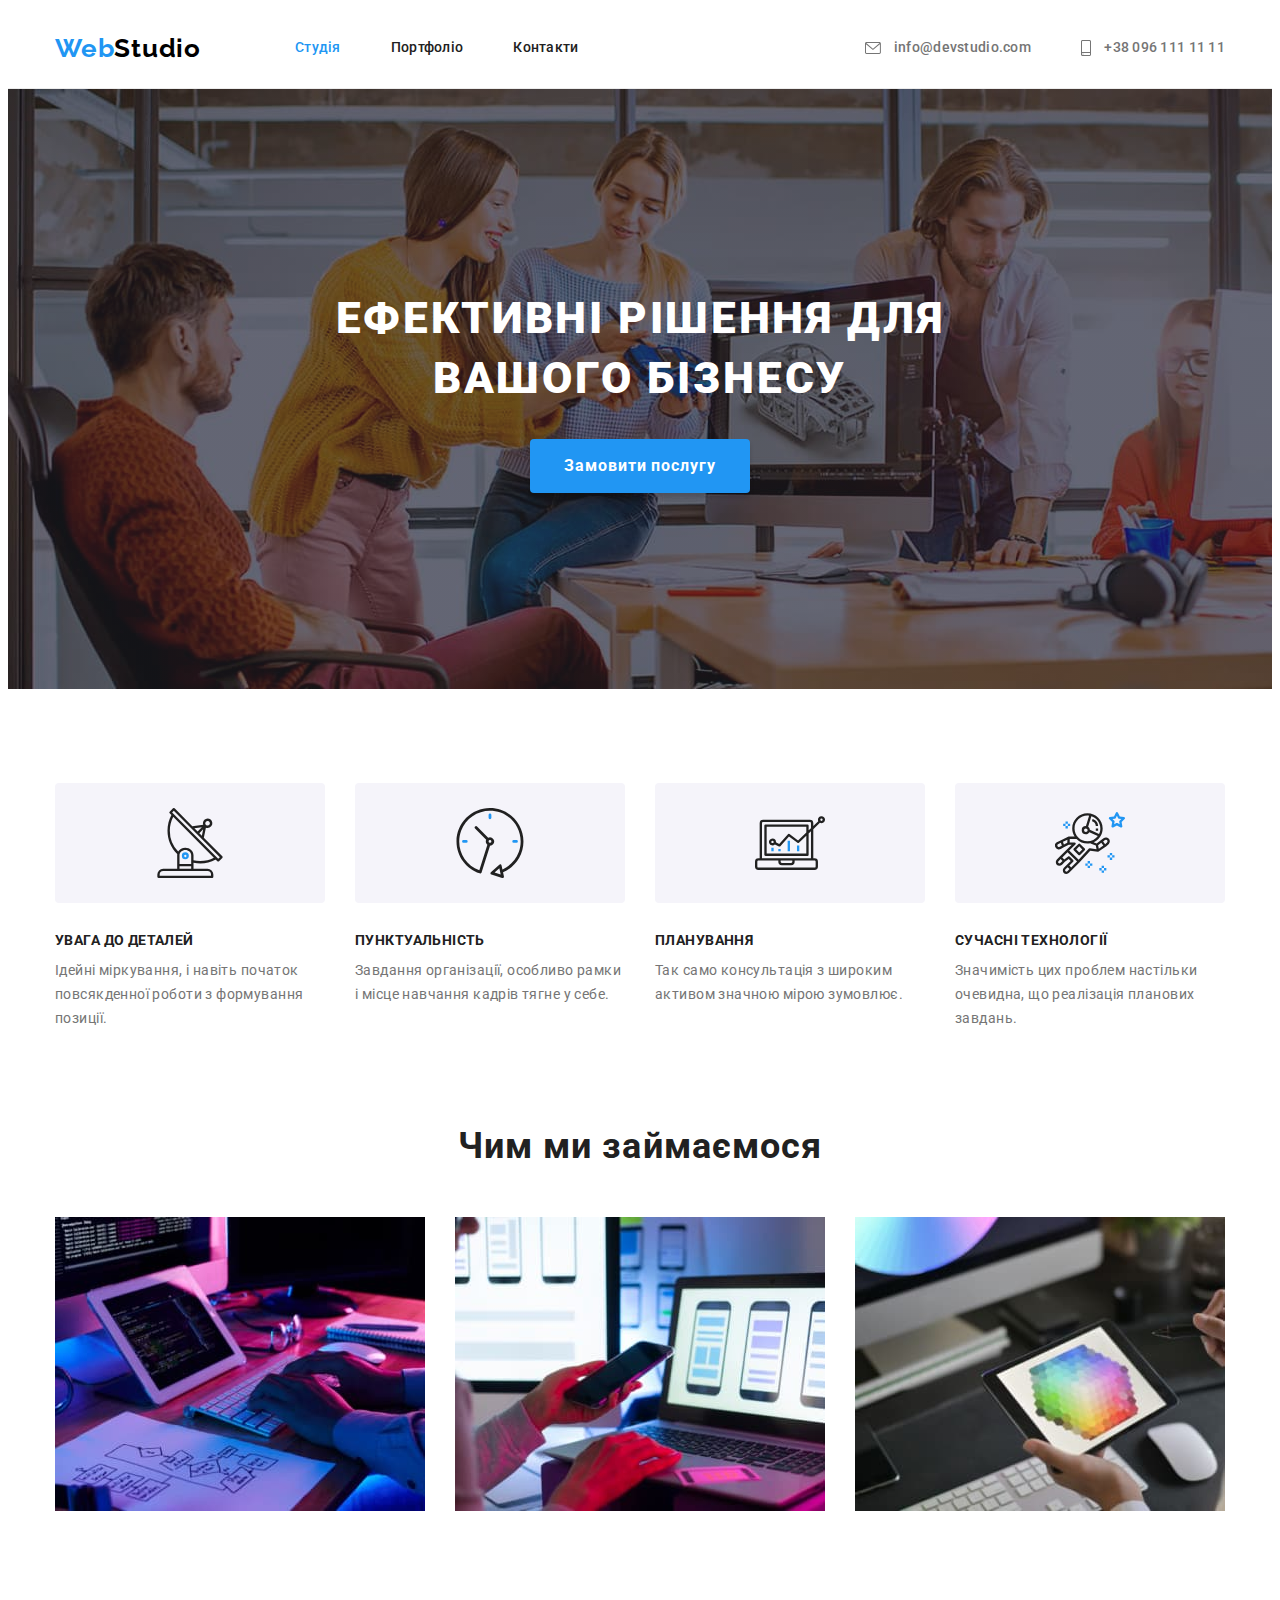
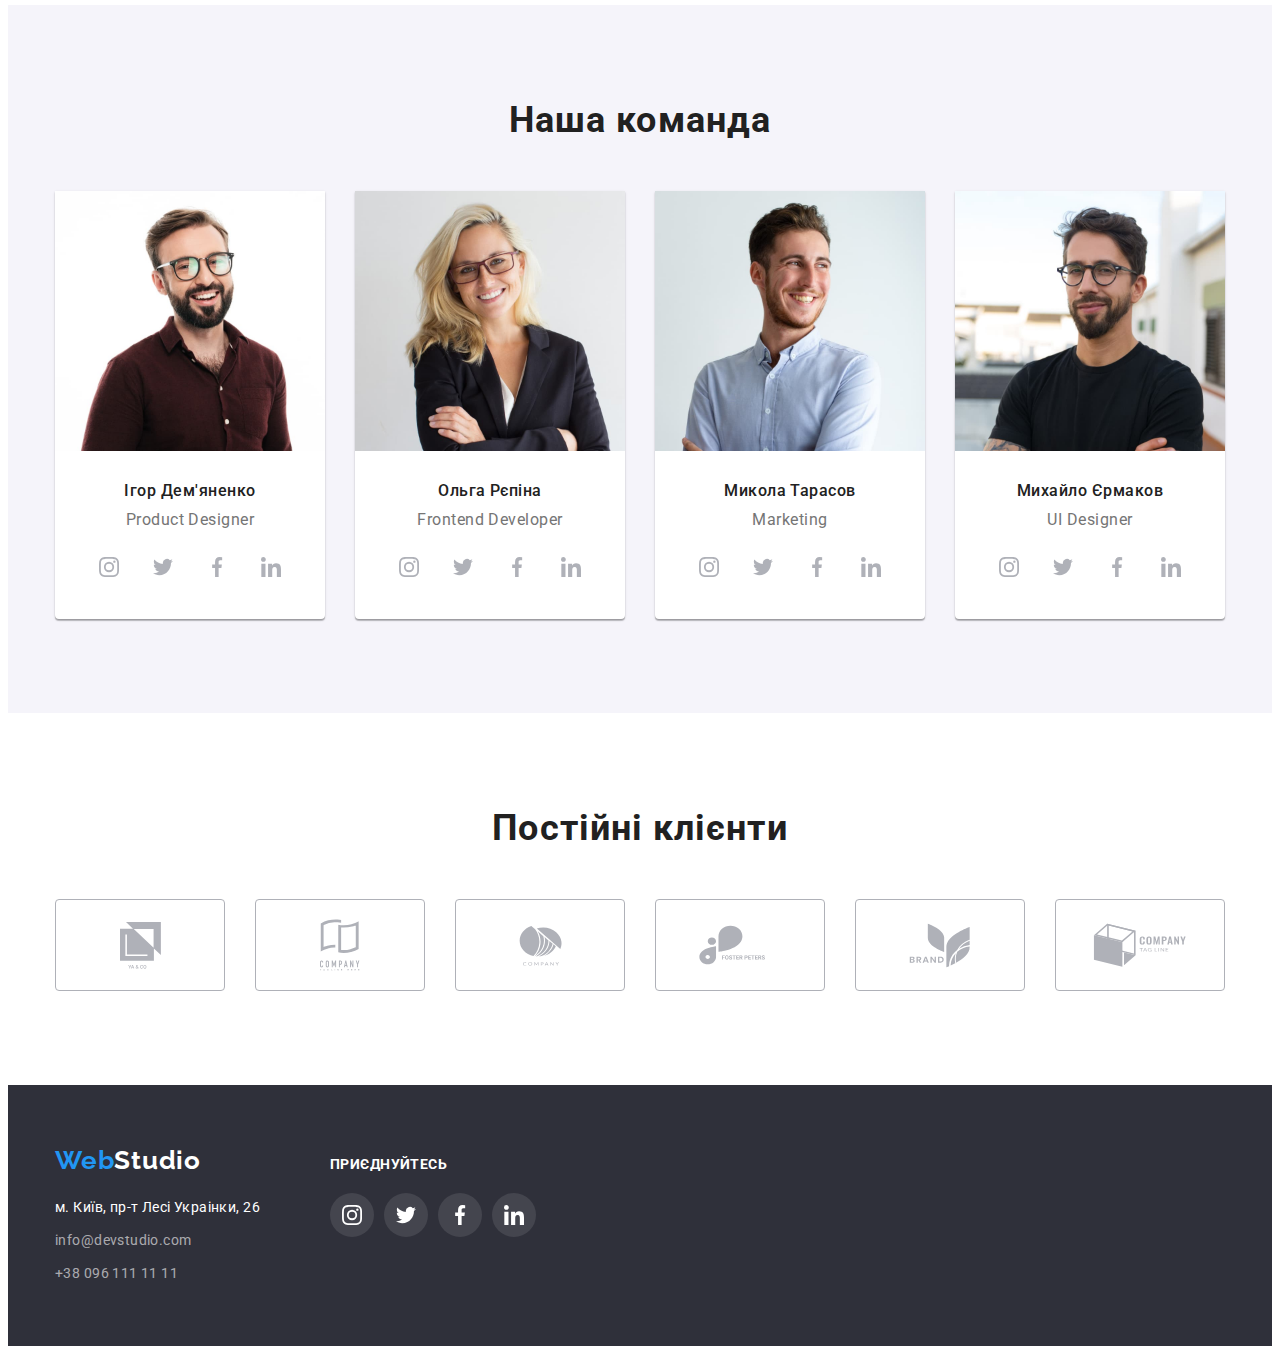
==== index.html @ 737aeebc "initial state commit" ====
<!DOCTYPE html>
<html lang="en">
<head>
    <meta charset="UTF-8">
    <meta http-equiv="X-UA-Compatible" content="IE=edge">
    <meta name="viewport" content="width=device-width, initial-scale=1.0">
    <link rel="preconnect" href="https://fonts.googleapis.com">
    <link rel="preconnect" href="https://fonts.gstatic.com" crossorigin>
    <link href="https://fonts.googleapis.com/css2?family=Raleway:wght@700&family=Roboto:wght@400;500;700;900&display=swap" rel="stylesheet">
    <link rel="stylesheet" href="https://cdnjs.cloudflare.com/ajax/libs/modern-normalize/1.1.0/modern-normalize.min.css" integrity="sha512-wpPYUAdjBVSE4KJnH1VR1HeZfpl1ub8YT/NKx4PuQ5NmX2tKuGu6U/JRp5y+Y8XG2tV+wKQpNHVUX03MfMFn9Q==" crossorigin="anonymous" referrerpolicy="no-referrer" />
    <link href="./css/styles.css" rel="stylesheet">
    <title>Студія</title>
</head>
<body>
        <header class="page-header-container">
                <div class="header-nav-block container">
                    <a class="logo" href="index.html"><span>Web</span>Studio</a>
                    <nav class="navigation-block">
                        <ul class="header-list-block">
                            <li><a class="header-link selected" href="index.html">Cтудія</a></li>
                            <li><a class="header-link" href="portfolio.html">Портфоліо</a></li>
                            <li><a class="header-link" href="#">Контакти</a></li>
                        </ul>
                    </nav>
                    <ul class="header-info-block">
                        <li><a class="header-info-mail" href="mailto:info@devstudio.com">
                            <svg class="mail-icon" width="16" height="12">
                                <use href="./images/icons.svg#icon-envelope"></use>
                            </svg>
                            info@devstudio.com</a>
                        </li>
                        <li><a class="header-info-tel" href="tel:+380961111111">
                            <svg class="smartphone-icon" width="10" height="16">
                                <use href="./images/icons.svg#icon-smartphone"></use>
                            </svg>
                            +38 096 111 11 11</a>
                        </li>
                    </ul>
                </div>
        </header>
        <main>
            <section  class="main-section-1">
                <div class="container">
                    <h1 class="hero-title">Ефективні рішення для вашого бізнесу</h1>
                    <button class="hero-button" type="button">Замовити послугу</button>
                </div>    
            </section>
                <section  class="section">
                    <div class="container">
                        <h2 class="main-title">Наші переваги</h2>
                        <ul class="main-list">
                            <li class="main-lists">
                                <div class="main-background">
                                    <svg class="image-icon" width="70" height="70">
                                        <use href="./images/icons.svg#icon-antenna"></use>
                                    </svg>
                                </div>
                                <h3 class="main-list-title">УВАГА ДО ДЕТАЛЕЙ</h3>
                                <p class="main-list-text">Ідейні міркування, і навіть початок повсякденної роботи з формування позиції.</p>
                            </li>
                            <li class="main-lists">
                                <div class="main-background">
                                    <svg class="image-icon" width="70" height="70">
                                        <use href="./images/icons.svg#icon-clock"></use>
                                    </svg>
                                </div>
                                <h3 class="main-list-title">ПУНКТУАЛЬНІСТЬ</h3>
                                <p class="main-list-text">Завдання організації, особливо рамки і місце навчання кадрів тягне у себе.</p>
                            </li>
                            <li class="main-lists">
                                <div class="main-background">
                                    <svg class="image-icon" width="70" height="70">
                                        <use href="./images/icons.svg#icon-diagram"></use>
                                    </svg>
                                </div>
                                <h3 class="main-list-title">ПЛАНУВАННЯ</h3>
                                <p class="main-list-text">Так само консультація з широким активом значною мірою зумовлює.</p>
                            </li>
                            <li class="main-lists">
                                <div class="main-background">
                                    <svg class="image-icon" width="70" height="70">
                                        <use href="./images/icons.svg#icon-astronaut"></use>
                                    </svg>
                                </div>
                                <h3 class="main-list-title">СУЧАСНІ ТЕХНОЛОГІЇ</h3>
                                <p class="main-list-text">Значимість цих проблем настільки очевидна, що реалізація планових завдань.</p>
                            </li>
                        </ul>
                    </div>
                </section>
                <section class="main-section-3">
                    <div class="container">
                        <h2 class="main-title-3">Чим ми займаємося</h2>
                        <ul class="main-img-list">
                            <li><img class="main-img" src="images/img.jpg" alt="за ноутбуком" width="370" height="294"></li>
                            <li><img class="main-img" src="images/img2.jpg" alt="за телефоном" width="370" height="294"> </li>
                            <li><img class="main-img" src="images/img3.jpg" alt="за планшетом" width="370" height="294"></li>
                        </ul>
                    </div>
                </section>
            </div>
            <section class="main-section-4 section">
                <div class="container">
                    <h2 class="main-section-header">Наша команда</h2>
                    <ul class="main-section-list">
                        <li class="main-foto-list">
                            <img class="main-foto" src="images/img21(1).jpg" alt="Ігор Дем'яненко" width="270" height="260">
                            <div>
                                <h3 class="foto-title">Ігор Дем'яненко</h3>
                                <p class="foto-text" lang="en">Product Designer</p>
                                <ul class="main-foto-icon">
                                    <li class="foto-list">
                                        <a  href="https://www.instagram.com/" target="_blank">
                                            <svg class="foto-icon" width="20" height="20">
                                                <use href="./images/icons.svg#icon-instagram"></use>
                                            </svg>
                                        </a>
                                    </li>
                                    <li class="foto-list">
                                        <a href="https://twitter.com/" target="_blank">
                                            <svg class="foto-icon" width="20" height="20">
                                                <use href="./images/icons.svg#icon-twitter"></use>
                                            </svg>
                                        </a>
                                    </li>
                                    <li class="foto-list">
                                        <a href="https://www.facebook.com/" target="_blank">
                                            <svg class="foto-icon" width="20" height="20">
                                                <use href="./images/icons.svg#icon-facebook"></use>
                                            </svg>
                                        </a>
                                    </li>
                                    <li class="foto-list">
                                        <a href="https://www.linkedin.com/" target="_blank">
                                            <svg class="foto-icon" width="20" height="20">
                                                <use href="./images/icons.svg#icon-linkedin"></use>
                                            </svg>
                                        </a>
                                    </li>
                                </ul>
                            </div>
                        </li>
                        <li class="main-foto-list">
                            <img class="main-foto" src="images/img22(1).jpg" alt="Ольга Рєпіна" width="270" height="260">
                            <div>
                                <h3 class="foto-title">Ольга Рєпіна</h3>
                                <p class="foto-text" lang="en">Frontend Developer</p>
                                <ul class="main-foto-icon">
                                    <li class="foto-list">
                                        <a href="https://www.instagram.com/" target="_blank">
                                            <svg class="foto-icon" width="20" height="20">
                                                <use href="./images/icons.svg#icon-instagram"></use>
                                            </svg>
                                        </a>
                                    </li>
                                    <li class="foto-list">
                                        <a href="https://twitter.com/" target="_blank">
                                            <svg class="foto-icon" width="20" height="20">
                                                <use href="./images/icons.svg#icon-twitter"></use>
                                            </svg>
                                        </a>
                                    </li>
                                    <li class="foto-list">
                                        <a href="https://www.facebook.com/" target="_blank">
                                            <svg class="foto-icon" width="20" height="20">
                                                <use href="./images/icons.svg#icon-facebook"></use>
                                            </svg>
                                        </a>
                                    </li>
                                    <li class="foto-list">
                                        <a href="https://www.linkedin.com/" target="_blank">
                                            <svg class="foto-icon" width="20" height="20">
                                                <use href="./images/icons.svg#icon-linkedin"></use>
                                            </svg>
                                        </a>
                                    </li>
                                </ul>
                            </div>
                        </li>
                        <li class="main-foto-list">
                            <img class="main-foto" src="images/img23(1).jpg" alt="Микола Тарасов" width="270" height="260">
                            <div>
                                <h3 class="foto-title">Микола Тарасов</h3>
                                <p class="foto-text" lang="en">Marketing</p>
                                <ul class="main-foto-icon">
                                    <li class="foto-list">
                                        <a href="https://www.instagram.com/" target="_blank">
                                            <svg class="foto-icon" width="20" height="20">
                                                <use href="./images/icons.svg#icon-instagram"></use>
                                            </svg>
                                        </a>
                                    </li>
                                    <li class="foto-list">
                                        <a href="https://twitter.com/" target="_blank">
                                            <svg class="foto-icon" width="20" height="20">
                                                <use href="./images/icons.svg#icon-twitter"></use>
                                            </svg>
                                        </a>
                                    </li>
                                    <li class="foto-list">
                                        <a href="https://www.facebook.com/" target="_blank">
                                            <svg class="foto-icon" width="20" height="20">
                                                <use href="./images/icons.svg#icon-facebook"></use>
                                            </svg>
                                        </a>
                                    </li>
                                    <li class="foto-list">
                                        <a href="https://www.linkedin.com/" target="_blank">
                                            <svg class="foto-icon" width="20" height="20">
                                                <use href="./images/icons.svg#icon-linkedin"></use>
                                            </svg>
                                        </a>
                                    </li>
                                </ul>
                            </div>
                        </li>
                        <li class="main-foto-list">
                            <img class="main-foto" src="images/img24(1).jpg" alt="Михайло Єрмаков" width="270" height="260">
                            <div>
                                <h3 class="foto-title">Михайло Єрмаков</h3>
                                <p class="foto-text" lang="en">UI Designer</p>
                                <ul class="main-foto-icon">
                                    <li class="foto-list">
                                        <a href="https://www.instagram.com/" target="_blank">
                                            <svg class="foto-icon" width="20" height="20">
                                                <use href="./images/icons.svg#icon-instagram"></use>
                                            </svg>
                                        </a>
                                    </li>
                                    <li class="foto-list">
                                        <a href="https://twitter.com/" target="_blank">
                                            <svg class="foto-icon" width="20" height="20">
                                                <use href="./images/icons.svg#icon-twitter"></use>
                                            </svg>
                                        </a>
                                    </li>
                                    <li class="foto-list">
                                        <a href="https://www.facebook.com/" target="_blank">
                                            <svg class="foto-icon" width="20" height="20">
                                                <use href="./images/icons.svg#icon-facebook"></use>
                                            </svg>
                                        </a>
                                    </li>
                                    <li class="foto-list">
                                        <a href="https://www.linkedin.com/" target="_blank">
                                            <svg class="foto-icon" width="20" height="20">
                                                <use href="./images/icons.svg#icon-linkedin"></use>
                                            </svg>
                                        </a>
                                    </li>
                                </ul>
                            </div>
                        </li>
                    </ul>
                </div>
            </section>
            <section class="section">
                <div class="client container">
                    <h2 class="client-title">Постійні клієнти</h2>
                    <ul class="client-list">
                        <li class="client-lists">
                            <a href="#" class="client-link">
                                <svg class="section-icon" width="41" height="47">
                                    <use href="./images/icons.svg#icon-group1"></use>
                                </svg>
                            </a>
                        </li>
                        <li class="client-lists">
                            <a href="#" class="client-link">
                                <svg class="section-icon" width="40" height="52">
                                    <use href="./images/icons.svg#icon-group2"></use>
                                </svg>
                            </a>
                        </li>
                        <li class="client-lists">
                            <a href="#" class="client-link">
                                <svg class="section-icon" width="43" height="41">
                                    <use href="./images/icons.svg#icon-group3"></use>
                                </svg>
                            </a>
                        </li>
                        <li class="client-lists">
                            <a href="#" class="client-link">
                                <svg class="section-icon" width="84" height="40">
                                    <use href="./images/icons.svg#icon-group4"></use>
                                </svg>
                            </a>
                        </li>
                        <li class="client-lists">
                            <a href="#" class="client-link">
                                <svg class="section-icon" width="62" height="45">
                                    <use href="./images/icons.svg#icon-group5"></use>
                                </svg>
                            </a>
                        </li>
                        <li class="client-lists">
                            <a href="#" class="client-link">
                                <svg class="section-icon" width="94" height="44">
                                    <use href="./images/icons.svg#icon-group6"></use>
                                </svg>
                            </a>
                        </li>
                    </ul>
                </div>
            </section>
        </main>
        <footer class="footer-content">
            <div class="container">
                <div>
                    <a class="logo-footer" href="index.html"><span class="web-logo">Web</span>Studio</a>
                    <address>
                        <ul class="footer-info-block">
                            <li><a class="footer-adress" href="https://goo.gl/maps/CPtrU1FHBa2aNyZL9" target="_blank" rel="noopener noreferrer nofollow">м. Київ, пр-т Лесі Украінки, 26</a></li>
                            <li><a class="footer-mail" href="mailto:info@devstudio.com">info@devstudio.com</a></li>
                            <li><a class="footer-tel" href="tel:+380961111111">+38 096 111 11 11</a></li>
                        </ul>
                    </address>
                </div>
                <div>
                    <h2 class="footer-title">приєднуйтесь</h2>
                    <ul class="footer-icon">
                        <li class="footer-list">
                            <a href="https://www.instagram.com/" target="_blank">
                                <svg class="footer-icon" width="20" height="20">
                                    <use href="./images/icons.svg#icon-instagram"></use>
                                </svg>
                            </a>
                        </li>
                        <li class="footer-list">
                            <a href="https://twitter.com/" target="_blank">
                                <svg class="footer-icon" width="20" height="20">
                                    <use href="./images/icons.svg#icon-twitter"></use>
                                </svg>
                            </a>
                        </li>
                        <li class="footer-list">
                            <a href="https://www.facebook.com/" target="_blank">
                                <svg class="footer-icon" width="20" height="20">
                                    <use href="./images/icons.svg#icon-facebook"></use>
                                </svg>
                            </a>
                        </li>
                        <li class="footer-list">
                            <a href="https://www.linkedin.com/" target="_blank">
                                <svg class="footer-icon" width="20" height="20">
                                    <use href="./images/icons.svg#icon-linkedin"></use>
                                </svg>
                            </a>
                        </li>
                    </ul>
                </div>
            </div>
        </footer>
</body>
</html>
---- css/styles.css ----
html{
    box-sizing: border-box;
}

*,
*::before,
*::after {
    box-sizing: inherit;
}

:root {
    --main-color: #757575;
    --button-hover: #188CE8;
    --logo-leading-color: #2196F3;
    --logo-trailing-color: #000000;
    --header-link-color: #212121;
    --background-color: #2F303A;
    --main-back-color: #fff;
    --main-backgraund: #F5F4FA;
    --border-link: #AFB1B8;
    --gradient: rgba(47, 48, 58, 0.4);
    --footer-shadow: rgba(255, 255, 255, 0.6);
}

body {
    font-family: 'Roboto', sans-serif;
    color: var(--main-color);
    background-color: var(--main-back-color);
}

h1,h2,h3 {
    margin-top: 0;
    margin-bottom: 0;
}

img {
    display: block;
    max-width: 100%;
}

ul {
    margin: 0;
    padding: 0;
}

p {
    margin: 0;
}

.container {
    width: 1200px;
    margin: 0 auto;
    padding: 0 15px;
}

.section {
    padding-top: 94px;
    padding-bottom: 94px;
}

.page-header-container {
    display: flex;
    align-items: center;
    border-bottom: 1px solid #ECECEC;
}

.logo {
    font-family: 'Raleway', sans-serif;
    font-style: normal;
    font-weight: 700;
    font-size: 26px;
    line-height: 1.19;
    letter-spacing: 0.03em;
    color: var(--logo-trailing-color);
    text-decoration: none;
    margin-right: 94px;
}
.logo > span {
    color: var(--logo-leading-color);
}

.navigation-block {
    font-weight: 500;
    font-size: 14px;
    line-height: 1.14;
    letter-spacing: 0.02em;
}

.header-list-block {
    font-weight: 500;
    font-size: 14px;
    line-height: 1.14;
    letter-spacing: 0.02em;
    color: var(--header-link-color);
    display: flex;
    align-items: center;
    list-style-type: none;
    margin: 0;
}

.header-list-block > li {
    margin-right: 50px;
}


.header-link {
    display: block;
    text-decoration: none;
    color: var(--header-link-color);
    padding-top: 32px;
    padding-bottom: 32px;
}

.header-link:focus,
.header-link:hover,
.selected {
    color: var(--logo-leading-color);
    cursor: pointer;
}

.header-nav-block {
    display: flex;
    align-items: center;
}

.header-info-block {
    list-style-type: none;
    display: flex;
    align-items: center;
    margin-left: auto;
}

.header-info-block > li {
    margin-left: 50px;
}

.header-info-mail {
    display: block;
    font-weight: 500;
    font-size: 14px;
    line-height: 1.14;
    letter-spacing: 0.02em;
    text-decoration: none;
    color: var(--main-color);
    padding-top: 32px;
    padding-bottom: 32px;
}

.mail-icon{
    vertical-align: middle;
    margin-right: 10px;
    fill: currentColor;
}

.header-info-tel {
    display: block;
    font-weight: 500;
    font-size: 14px;
    line-height: 1.14;
    letter-spacing: 0.02em;
    text-decoration: none;
    color: var(--main-color);
    padding-top: 32px;
    padding-bottom: 32px;
}

.smartphone-icon {
    vertical-align: middle;
    margin-right: 10px;
    fill: currentColor;
}

.smartphone-icon:hover,
.mail-icon:hover {
    fill: var(--logo-leading-color);
}

.header-info-tel:focus,
.header-info-mail:focus,
.header-info-tel:hover,
.header-info-mail:hover {
    color: var(--logo-leading-color);
}

.main-portfolio{
    position: absolute;
    width: 1px;
    height: 1px;
    margin: -1px;
    border: 0;
    padding: 0;
    
    white-space: nowrap;
    clip-path: inset(100%);
    clip: rect(0 0 0 0);
    overflow: hidden;
}

.portfolio-button {
    display: flex;
    justify-content: center;
    list-style-type: none;
    margin-bottom: 50px;
    gap: 8px;
}

.port-button {
    border-color: transparent;
    border-radius: 4px;
    padding: 6px 22px;
    font-family: inherit;
    font-style: normal;
    font-weight: 500;
    font-size: 16px;
    line-height: 1.63;
    text-align: center;
    letter-spacing: 0.03em;
    color: var(--header-link-color);
    cursor: pointer;
}

.port-button:hover,
.port-button:focus {
    background-color: var(--logo-leading-color);
    color: var(--main-back-color);
    box-shadow:
    0px 3px 1px rgba(0, 0, 0, 0.1),
    0px 1px 2px rgba(0, 0, 0, 0.08),
    0px 2px 2px rgba(0, 0, 0, 0.12);
}

.portfolio-photo {
    list-style-type: none;
    display: grid;
    grid-template-columns: 1fr 1fr 1fr;
    max-width: 100%;
    gap: 30px;
}

.port-link {
    display: inherit;
    text-decoration: none;
}

.port-link:hover,
.port-link:focus {
    background: var(--main-back-color);
    box-shadow: 
    0px 1px 1px rgba(0, 0, 0, 0.12),
    0px 4px 4px rgba(0, 0, 0, 0.06),
    1px 4px 6px rgba(0, 0, 0, 0.16);
}

.port-p{
    padding: 20px 24px;
    border-left: 1px solid #EEEEEE;
    border-right: 1px solid #EEEEEE;
    border-bottom: 1px solid #EEEEEE;
}


.port-title {
    font-weight: 700;
    font-size: 18px;
    line-height: 2;
    letter-spacing: 0.06em;
    color: var(--header-link-color);
    margin-bottom: 4px;
}

.port-text {
    font-size: 16px;
    line-height: 1.87;
    letter-spacing: 0.03em;
    color: var(--main-color);
}

.main-section-1 {
    max-width: 1600px;
    height: 600px;
    margin-left: auto;
    margin-right: auto;
    padding-top: 200px;
    padding-bottom: 200px;
    text-align: center;
    background-color: #c4c4c4;
    background-image: linear-gradient(
    to bottom,
    var(--gradient),
    var(--gradient)),
    url("../images/background.jpg");
    background-size: cover;
}

.hero-title {
    font-weight: 900;
    font-size: 44px;
    line-height: 1.36;
    letter-spacing: 0.06em;
    text-transform: uppercase;
    color: var(--main-back-color);
    max-width: 696px;
    margin-bottom: 30px;
    margin-left: auto;
    margin-right: auto;
}

.hero-button {
    font-family: 'Roboto', sans-serif;
    font-weight: 700;
    font-size: 16px;
    line-height: 1.87;
    letter-spacing: 0.06em;
    color: var(--main-back-color);
    background-color: var(--logo-leading-color);
    box-shadow: 0px 4px 4px rgba(0, 0, 0, 0.15);
    border-radius: 4px;
    text-align: center;
    border-color: transparent;
    padding: 10px 32px;
}

.hero-button:focus,
.hero-button:hover {
    color: var(--main-back-color);
    background: var(--button-hover);
    box-shadow: 0px 4px 4px rgba(0, 0, 0, 0.15);
    cursor: pointer;
}

.main-list {
    list-style-type: none;
    display: flex;
    align-items: start;
    padding: 0;
    gap: 30px;
}

.main-lists {
    flex-basis: calc(100% - (3 * 30px) / 4);
}

.main-background {
    display: flex;
    justify-content: center;
    align-items: center;
    width: 270px;
    height: 120px;
    background-color: var(--main-backgraund);
    border-radius: 4px;
    margin-bottom: 30px;
}

.main-title {
    position: absolute;
    width: 1px;
    height: 1px;
    margin: -1px;
    border: 0;
    padding: 0;
    
    white-space: nowrap;
    clip-path: inset(100%);
    clip: rect(0 0 0 0);
    overflow: hidden;
}

.main-list-title {
    font-weight: 700;
    font-size: 14px;
    line-height: 1.14;
    letter-spacing: 0.03em;
    text-transform: uppercase;
    color: var(--header-link-color);
    margin-bottom: 10px;
}

.main-list-text {
    font-weight: 400;
    font-size: 14px;
    line-height: 1.71;
    letter-spacing: 0.03em;
}

.main-img-list {
    list-style-type: none;
    display: flex;
    justify-content: center;
    margin: auto;
    gap: 30px;
    padding: 0;
}

.main-section-3 {
    padding-bottom: 94px;

}

.main-title-3 {
    text-align: center;
    font-weight: 700;
    font-size: 36px;
    line-height: 1.17;
    letter-spacing: 0.03em;
    color: var(--header-link-color);
    margin-bottom: 50px;
}

.main-section-4 {
    background-color: var(--main-backgraund);
    list-style-type: none;
    margin: 0 auto;
}

.main-section-header {
    font-weight: 700;
    font-size: 36px;
    line-height: 1.17;
    letter-spacing: 0.03em;
    color: var(--header-link-color);
    text-align: center;
    margin-bottom: 50px;
}

.main-section-list {
    list-style-type: none;
    display: flex;
    justify-content: center;
    margin: auto;
    gap: 30px;
    padding: 0;
    
}

.main-foto-list {
    background-color: var(--main-back-color);
    box-shadow: 
    0px 1px 3px rgba(0, 0, 0, 0.12),
    0px 1px 1px rgba(0, 0, 0, 0.14),
    0px 2px 1px rgba(0, 0, 0, 0.2);
    border-radius: 0px 0px 4px 4px;
}

.main-foto-list > div {
    padding-top: 30px;
    padding-bottom: 30px;
}

.foto-title {
    font-weight: 500;
    font-size: 16px;
    line-height: 1.19;
    letter-spacing: 0.03em;
    color: var(--header-link-color);
    text-align: center;
    margin-bottom: 10px;
}

.foto-text {
    font-weight: 400;
    font-size: 16px;
    line-height: 1.19;
    letter-spacing: 0.03em;
    color: var(--main-color);
    text-align: center;
}

.main-foto-icon {
    display: flex;
    list-style-type: none;
    margin: 16px 32px 0;
    gap: 10px;
}

.foto-list {
    width: 44px;
    height: 44px;
}

.foto-list > a {
    display: flex;
    justify-content: center;
    align-items: center;
    width: 100%;
    height: 100%;
}

.foto-list > a:focus,
.foto-list > a:hover {
    border-radius: 50%;
    background-color: #2196F3;
}

.foto-icon{
    fill: var(--border-link);
}

.foto-list > a:focus .foto-icon,
.foto-list > a:hover .foto-icon {
    fill: var(--main-back-color);
}

.client {
    display: block;
}

.client-title {
    font-weight: 700;
    font-size: 36px;
    line-height: 1.17;
    text-align: center;
    letter-spacing: 0.03em;
    color: var(--header-link-color);
    margin-bottom: 50px;
}

.client-list {
    display: flex;
    list-style-type: none;
    gap: 30px;
}

.client-lists {
    width: 170px;
    text-align: center;
}

.client-link {
    display: flex;
    justify-content: center;
    align-items: center;
    width: 170px;
    height: 92px;
    border: 1px solid var(--border-link);
    border-radius: 4px;
}

.client-link:focus,
.client-link:hover {
    border-color: var(--logo-leading-color);
}

.section-icon {
    fill: var(--border-link);
}

.client-link:focus .section-icon,
.client-link:hover .section-icon {
    fill: var(--logo-leading-color);
}

.footer-content {
    background-color: var(--background-color);
    padding-top: 60px;
    padding-bottom: 60px;
}

.footer-content > .container {
    display: flex;
}

.container > div:first-child {
    margin-right: 70px;
}

.container > div:last-child {
    margin-top: 12px;
}

.logo-footer {
    display: inline-block;
    font-family: 'Raleway', sans-serif;
    font-style: normal;
    font-weight: 700;
    font-size: 26px;
    line-height: 1.19;
    letter-spacing: 0.03em;
    color: var(--main-back-color);
    text-decoration: none;
    margin-bottom: 20px;
}

.web-logo {
    color: var(--logo-leading-color);
}

.footer-info-block {
    list-style-type: none;
}

.footer-info-block > li:not(:last-child) {
    margin-bottom: 9px;
}

.footer-adress {
    font-style: normal;
    text-decoration: none;
    font-size: 14px;
    line-height: 1.71;
    letter-spacing: 0.03em;
    color: var(--main-back-color);
}

.footer-mail,
.footer-tel {
    display: block;
    font-style: normal;
    text-decoration: none;
    font-size: 14px;
    line-height: 1.71;
    letter-spacing: 0.03em;
    color: var(--footer-shadow);
}

.footer-adress:focus,
.footer-mail:focus,
.footer-tel:focus,
.footer-adress:hover,
.footer-mail:hover,
.footer-tel:hover {
    color: var(--logo-leading-color);
}

.footer-title {
    font-weight: 700;
    font-size: 14px;
    line-height: 1.14;
    letter-spacing: 0.03em;
    text-transform: uppercase;
    color: var(--main-back-color);
    margin-bottom: 20px;
}

.footer-icon {
    display: flex;
    list-style-type: none;
    gap: 10px;
}

.footer-list {
    width: 44px;
    height: 44px;
    border-radius: 50%;
    background-color: rgba(255, 255, 255, 0.1);
}

.footer-list > a {
    display: flex;
    justify-content: center;
    align-items: center;
    width: 100%;
    height: 100%;
}

.footer-list > a:focus,
.footer-list > a:hover {
    border-radius: 50%;
    background-color: #2196F3;
}

.footer-icon{
    fill: var(--main-back-color);
}
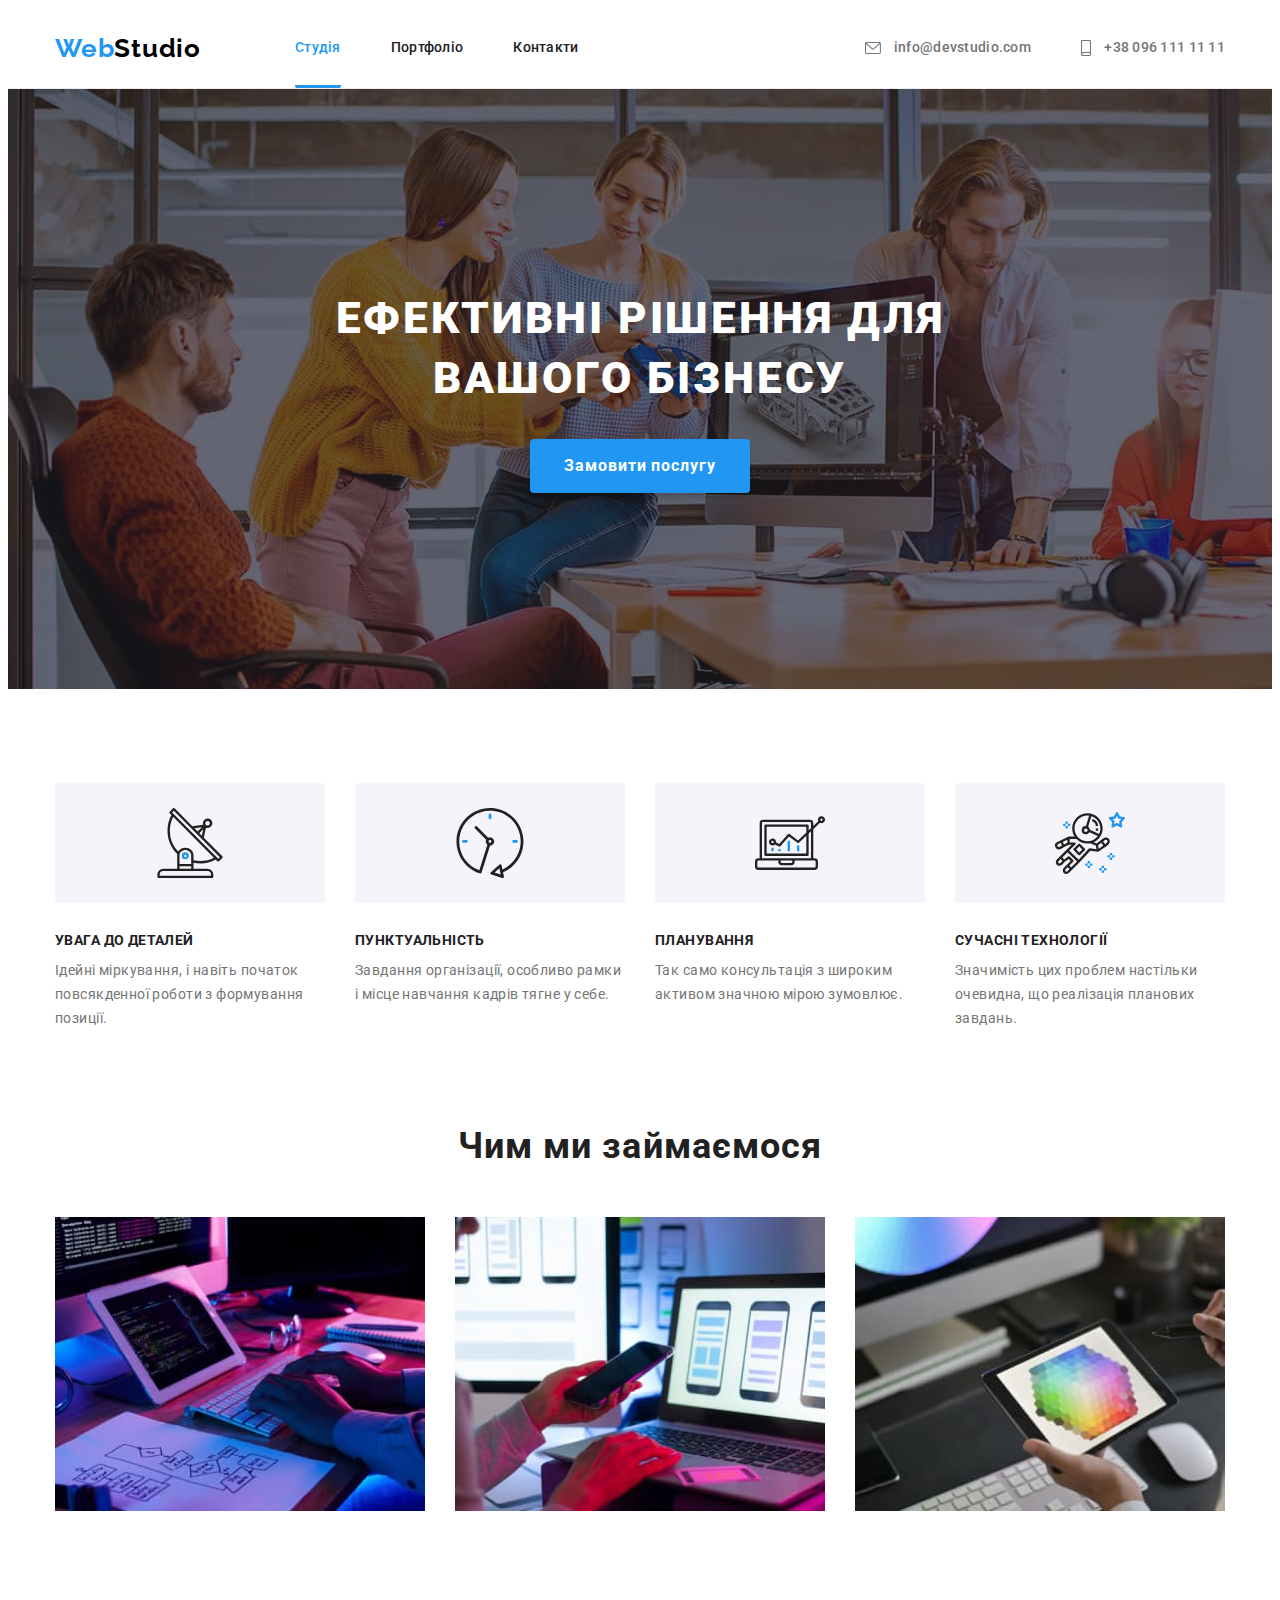
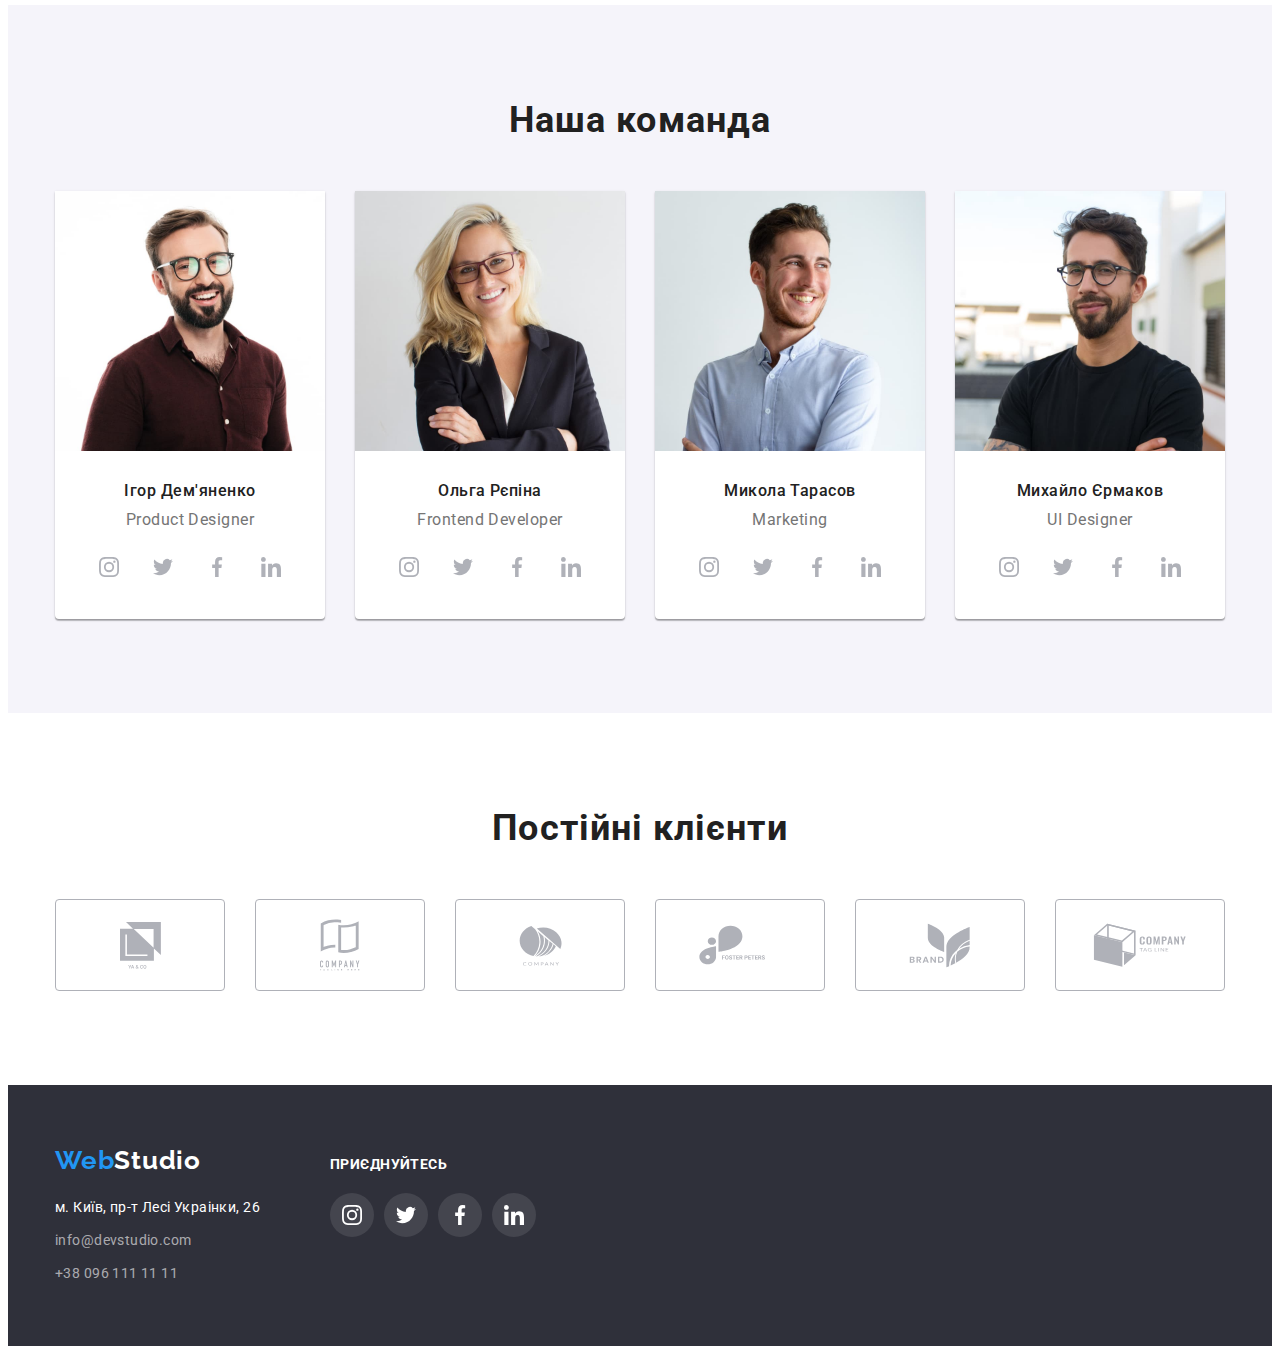
==== commit ef70c91c: "start" ====
--- a/index.html
+++ b/index.html
@@ -42,7 +42,7 @@
             <section  class="main-section-1">
                 <div class="container">
                     <h1 class="hero-title">Ефективні рішення для вашого бізнесу</h1>
-                    <button class="hero-button" type="button">Замовити послугу</button>
+                    <button class="hero-button" data-modal-open type="button">Замовити послугу</button>
                 </div>    
             </section>
                 <section  class="section">
@@ -351,5 +351,16 @@
                 </div>
             </div>
         </footer>
+        <div class="is-hidden modal-backdrop" data-modal>
+            <div class="modal">
+                <button class="modal-close" data-modal-close>
+                    <svg class="modal-icon" width="18" height="18" viewBox="0 0 18 18" fill="none" xmlns="http://www.w3.org/2000/svg">
+                        <rect width="18" height="18"/>
+                        <path d="M15 4.10786L13.8921 3L9.5 7.39214L5.10786 3L4 4.10786L8.39214 8.5L4 12.8921L5.10786 14L9.5 9.60786L13.8921 14L15 12.8921L10.6079 8.5L15 4.10786Z" fill="black"/>
+                    </svg>
+                </button>
+            </div>
+        </div>
+    <script src="./js/modal.js"></script>
 </body>
 </html>--- a/css/styles.css
+++ b/css/styles.css
@@ -26,6 +26,7 @@
     font-family: 'Roboto', sans-serif;
     color: var(--main-color);
     background-color: var(--main-back-color);
+    position: relative;
 }
 
 h1,h2,h3 {
@@ -114,8 +115,12 @@
 .header-link:focus,
 .header-link:hover,
 .selected {
+    box-sizing: border-box;
+    padding-bottom: 29px;
     color: var(--logo-leading-color);
     cursor: pointer;
+    border-bottom: solid var(--logo-leading-color);
+    border-radius: 2px;
 }
 
 .header-nav-block {
@@ -660,4 +665,56 @@
 
 .footer-icon{
     fill: var(--main-back-color);
+}
+
+.modal-backdrop {
+    position: fixed;
+    top: 0;
+    left: 0;
+    width: 100%;
+    height: 100%;
+    background-color: rgba(0, 0, 0, 0.2);
+    display: flex;
+    justify-content: center;
+    align-items: center;
+}
+
+.is-hidden {
+    visibility: hidden;
+    opacity: 0;
+    pointer-events: none;
+}
+
+.modal {
+    width: 528px;
+    height: 581px;
+    background-color: var(--main-back-color);
+}
+
+.modal-close {
+    display: flex;
+    margin-top: 14px;
+    margin-left: auto;
+    margin-right: 14px;
+    width: 30px;
+    height: 30px;
+    border-radius: 50% 50%;
+    align-items: center;
+    border-color: rgba(0, 0, 0, 0.1);
+    box-shadow: 0px 1px 3px rgba(0, 0, 0, 0.12), 
+    0px 1px 1px rgba(0, 0, 0, 0.14), 
+    0px 2px 1px rgba(0, 0, 0, 0.2);
+}
+
+.modal-close:hover,
+.modal-close:focus {
+    border-color: rgba(0, 0, 0, 0.1);
+    box-shadow: 0px 1px 3px rgba(0, 0, 0, 0.12), 
+    0px 1px 1px rgba(0, 0, 0, 0.14), 
+    0px 2px 1px rgba(0, 0, 0, 0.2);
+}
+
+.model-icon {
+    width: 100%;
+    height: 100%;
 }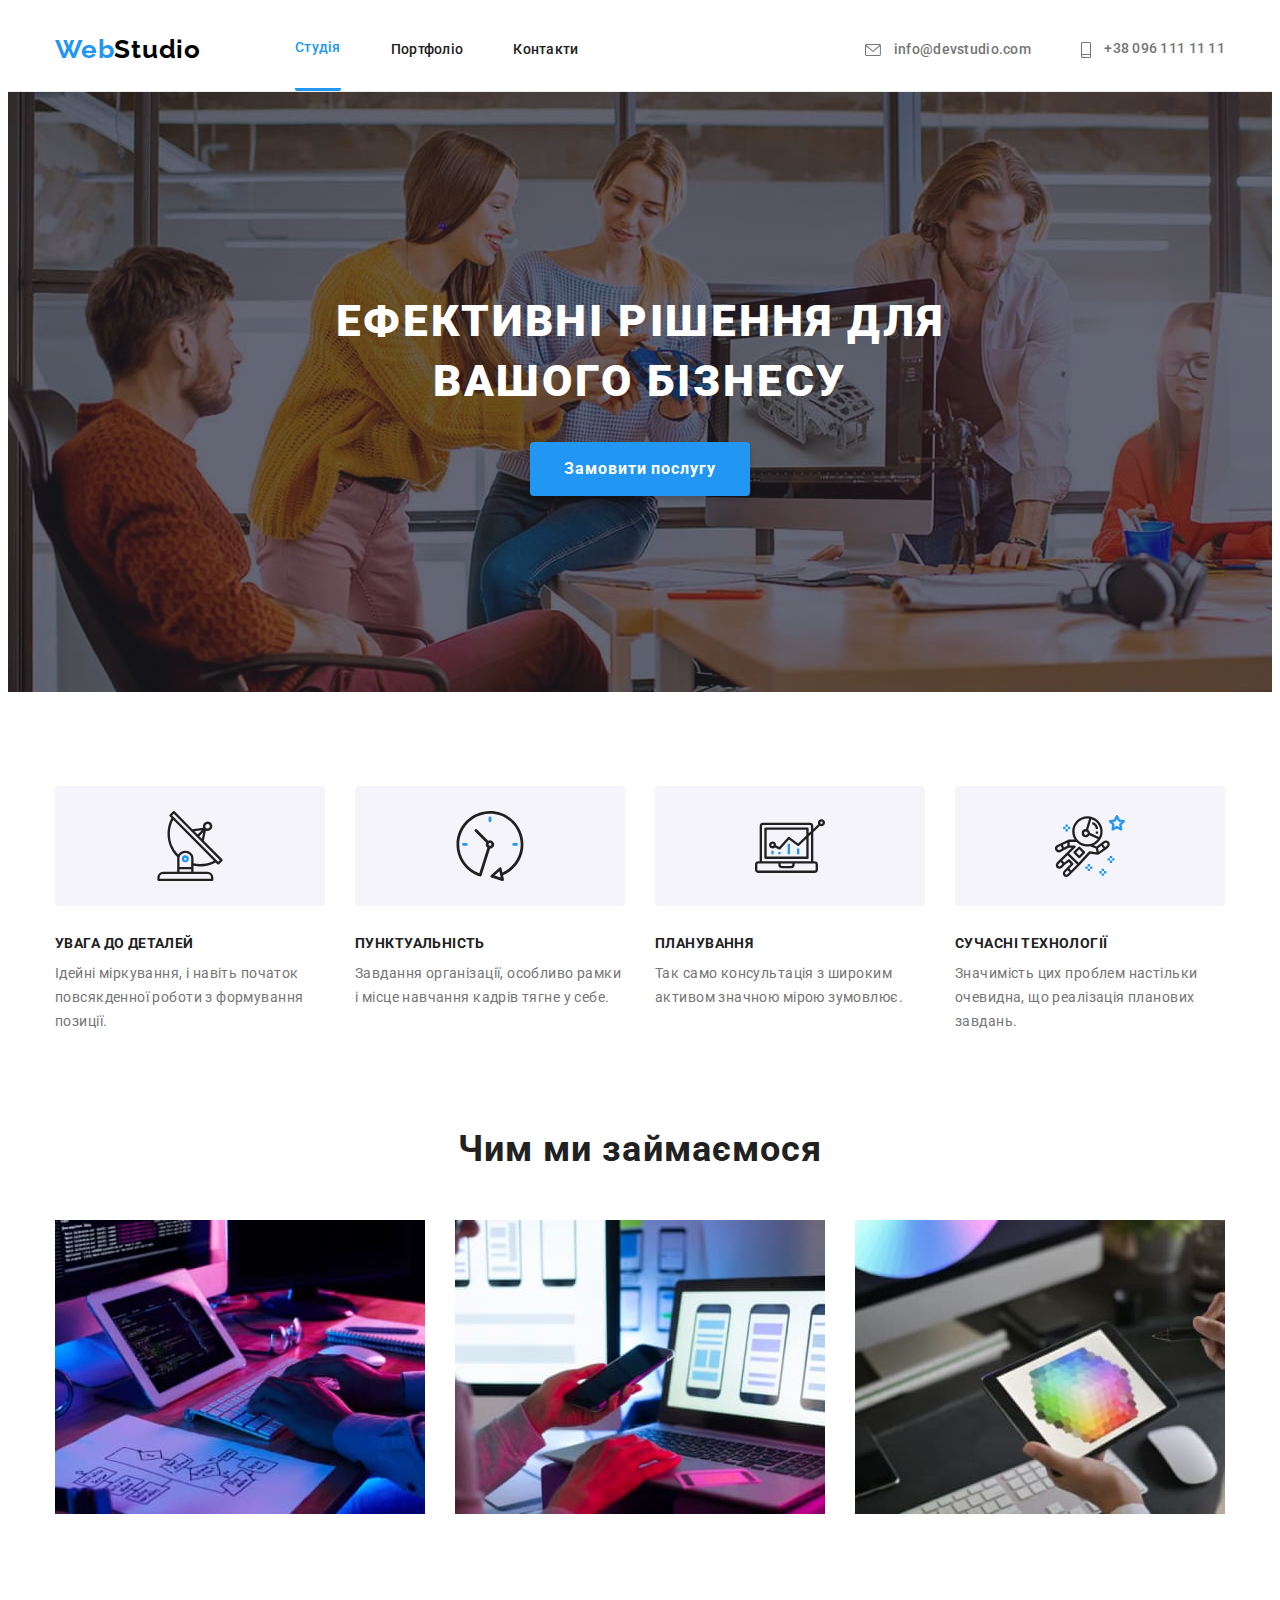
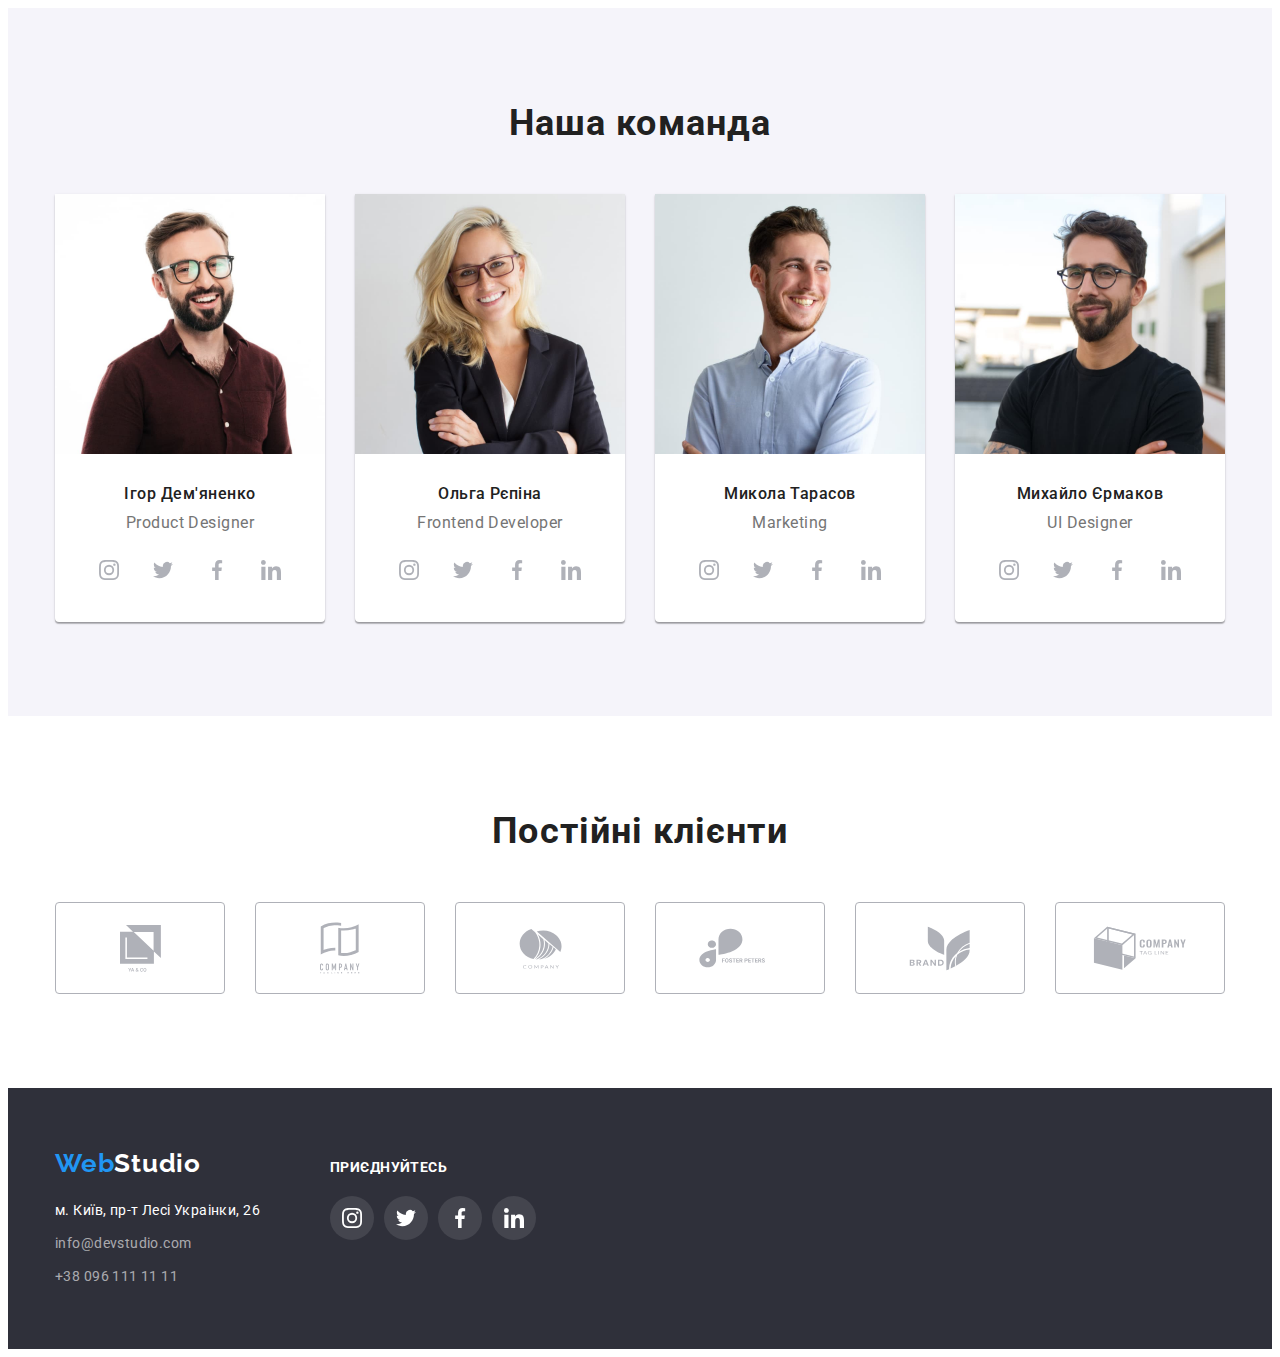
==== commit 9a2219e8: "finish?" ====
--- a/index.html
+++ b/index.html
@@ -98,7 +98,6 @@
                         </ul>
                     </div>
                 </section>
-            </div>
             <section class="main-section-4 section">
                 <div class="container">
                     <h2 class="main-section-header">Наша команда</h2>
--- a/css/styles.css
+++ b/css/styles.css
@@ -101,25 +101,31 @@
 
 .header-list-block > li {
     margin-right: 50px;
+    display: flex;
 }
 
 
 .header-link {
-    display: block;
+    box-sizing: border-box;
+    display: inline-block;
     text-decoration: none;
     color: var(--header-link-color);
     padding-top: 32px;
     padding-bottom: 32px;
+    transition-duration: 250ms;
+    transition-timing-function: cubic-bezier(0.4, 0, 0.2, 1);
 }
 
 .header-link:focus,
 .header-link:hover,
+.selected:hover::after,
+.selected:focus::after,
 .selected {
-    box-sizing: border-box;
-    padding-bottom: 29px;
     color: var(--logo-leading-color);
     cursor: pointer;
-    border-bottom: solid var(--logo-leading-color);
+    content:'';
+    display: flex;
+    border-bottom: 3px solid;
     border-radius: 2px;
 }
 
@@ -149,6 +155,8 @@
     color: var(--main-color);
     padding-top: 32px;
     padding-bottom: 32px;
+    transition-duration: 250ms;
+    transition-timing-function: cubic-bezier(0.4, 0, 0.2, 1);
 }
 
 .mail-icon{
@@ -167,6 +175,8 @@
     color: var(--main-color);
     padding-top: 32px;
     padding-bottom: 32px;
+    transition-duration: 250ms;
+    transition-timing-function: cubic-bezier(0.4, 0, 0.2, 1);
 }
 
 .smartphone-icon {
@@ -222,6 +232,8 @@
     letter-spacing: 0.03em;
     color: var(--header-link-color);
     cursor: pointer;
+    transition-duration: 250ms;
+    transition-timing-function: cubic-bezier(0.4, 0, 0.2, 1);
 }
 
 .port-button:hover,
@@ -243,13 +255,17 @@
 }
 
 .port-link {
-    display: inherit;
+    display: block;
     text-decoration: none;
+    transition-property: transform;
+    position: relative;
+    background: var(--main-back-color);
+    transition-duration: 250ms;
+    transition-timing-function: cubic-bezier(0.4, 0, 0.2, 1);
 }
 
 .port-link:hover,
 .port-link:focus {
-    background: var(--main-back-color);
     box-shadow: 
     0px 1px 1px rgba(0, 0, 0, 0.12),
     0px 4px 4px rgba(0, 0, 0, 0.06),
@@ -262,6 +278,7 @@
     border-right: 1px solid #EEEEEE;
     border-bottom: 1px solid #EEEEEE;
 }
+
 
 
 .port-title {
@@ -323,6 +340,8 @@
     text-align: center;
     border-color: transparent;
     padding: 10px 32px;
+    transition-duration: 250ms;
+    transition-timing-function: cubic-bezier(0.4, 0, 0.2, 1);
 }
 
 .hero-button:focus,
@@ -472,8 +491,9 @@
 
 .main-foto-icon {
     display: flex;
-    list-style-type: none;
-    margin: 16px 32px 0;
+    justify-content: center;
+    list-style-type: none;
+    margin-top: 16px;
     gap: 10px;
 }
 
@@ -488,16 +508,20 @@
     align-items: center;
     width: 100%;
     height: 100%;
+    border-radius: 50%;
+    transition-duration: 250ms;
+    transition-timing-function: cubic-bezier(0.4, 0, 0.2, 1);
 }
 
 .foto-list > a:focus,
 .foto-list > a:hover {
-    border-radius: 50%;
     background-color: #2196F3;
 }
 
 .foto-icon{
     fill: var(--border-link);
+    transition-duration: 250ms;
+    transition-timing-function: cubic-bezier(0.4, 0, 0.2, 1);
 }
 
 .foto-list > a:focus .foto-icon,
@@ -538,6 +562,8 @@
     height: 92px;
     border: 1px solid var(--border-link);
     border-radius: 4px;
+    transition-duration: 250ms;
+    transition-timing-function: cubic-bezier(0.4, 0, 0.2, 1);
 }
 
 .client-link:focus,
@@ -547,6 +573,8 @@
 
 .section-icon {
     fill: var(--border-link);
+    transition-duration: 250ms;
+    transition-timing-function: cubic-bezier(0.4, 0, 0.2, 1);
 }
 
 .client-link:focus .section-icon,
@@ -562,14 +590,11 @@
 
 .footer-content > .container {
     display: flex;
+    align-items: baseline;
 }
 
 .container > div:first-child {
     margin-right: 70px;
-}
-
-.container > div:last-child {
-    margin-top: 12px;
 }
 
 .logo-footer {
@@ -604,6 +629,8 @@
     line-height: 1.71;
     letter-spacing: 0.03em;
     color: var(--main-back-color);
+    transition-duration: 250ms;
+    transition-timing-function: cubic-bezier(0.4, 0, 0.2, 1);
 }
 
 .footer-mail,
@@ -615,6 +642,8 @@
     line-height: 1.71;
     letter-spacing: 0.03em;
     color: var(--footer-shadow);
+    transition-duration: 250ms;
+    transition-timing-function: cubic-bezier(0.4, 0, 0.2, 1);
 }
 
 .footer-adress:focus,
@@ -655,11 +684,13 @@
     align-items: center;
     width: 100%;
     height: 100%;
+    border-radius: 50%;
+    transition-duration: 250ms;
+    transition-timing-function: cubic-bezier(0.4, 0, 0.2, 1);
 }
 
 .footer-list > a:focus,
 .footer-list > a:hover {
-    border-radius: 50%;
     background-color: #2196F3;
 }
 
@@ -677,6 +708,8 @@
     display: flex;
     justify-content: center;
     align-items: center;
+    transition-duration: 250ms;
+    transition-timing-function: cubic-bezier(0.4, 0, 0.2, 1);
 }
 
 .is-hidden {
@@ -700,10 +733,8 @@
     height: 30px;
     border-radius: 50% 50%;
     align-items: center;
+    background-color: var(--main-back-color);
     border-color: rgba(0, 0, 0, 0.1);
-    box-shadow: 0px 1px 3px rgba(0, 0, 0, 0.12), 
-    0px 1px 1px rgba(0, 0, 0, 0.14), 
-    0px 2px 1px rgba(0, 0, 0, 0.2);
 }
 
 .modal-close:hover,
@@ -712,9 +743,33 @@
     box-shadow: 0px 1px 3px rgba(0, 0, 0, 0.12), 
     0px 1px 1px rgba(0, 0, 0, 0.14), 
     0px 2px 1px rgba(0, 0, 0, 0.2);
+    cursor: pointer;
 }
 
 .model-icon {
     width: 100%;
     height: 100%;
+}
+
+  .port-link:hover .text {
+    position: absolute;
+    height: 294px;
+    transform: translate(0, -100%);
+    padding: 63px 24px;
+}
+  
+  .text {
+    position: absolute;
+    overflow: hidden;
+    width: 100%;
+    height: 0;
+    font-weight: 400;
+    font-size: 18px;
+    line-height: 1.56;
+    color: var(--main-back-color);
+    letter-spacing: 0.03em;
+    text-align: start;
+    background-color: rgba(33, 150, 243, 0.9);
+    transition-duration: 250ms;
+    transition-timing-function: cubic-bezier(0.4, 0, 0.2, 1);
 }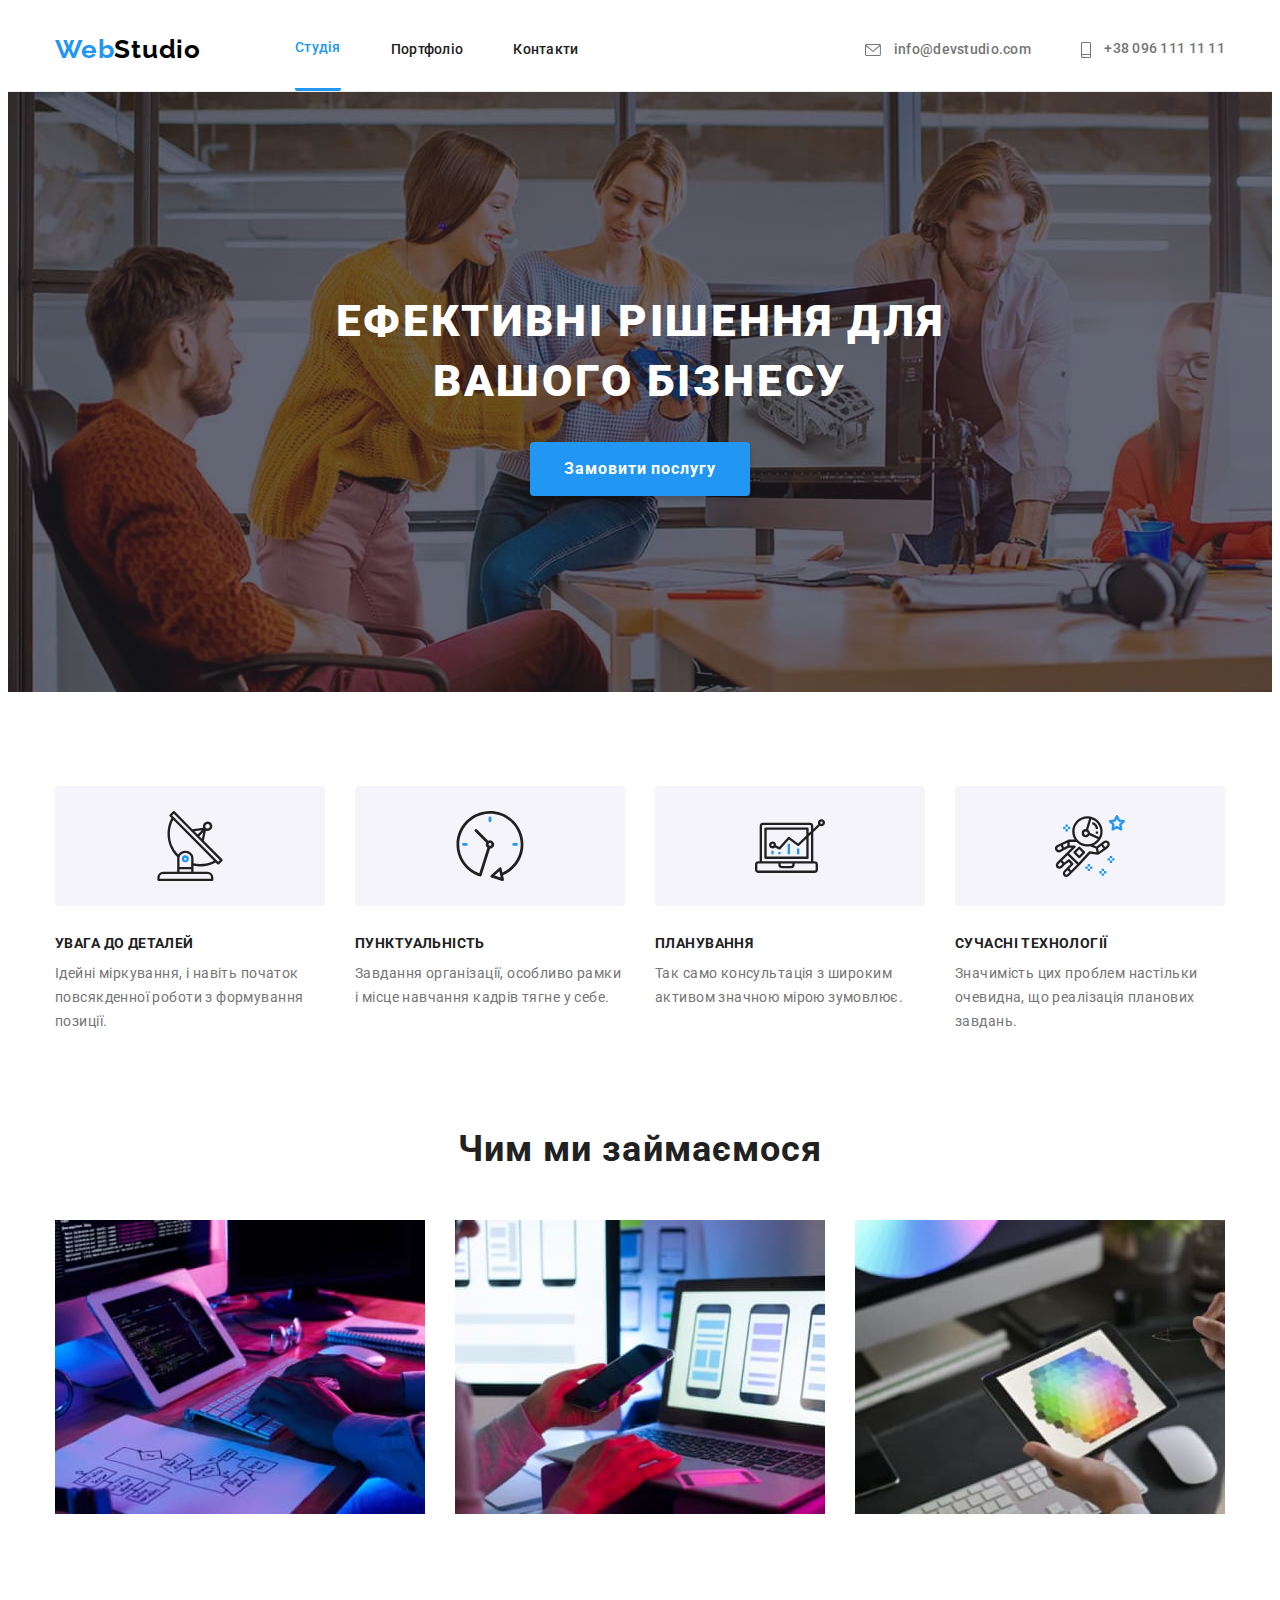
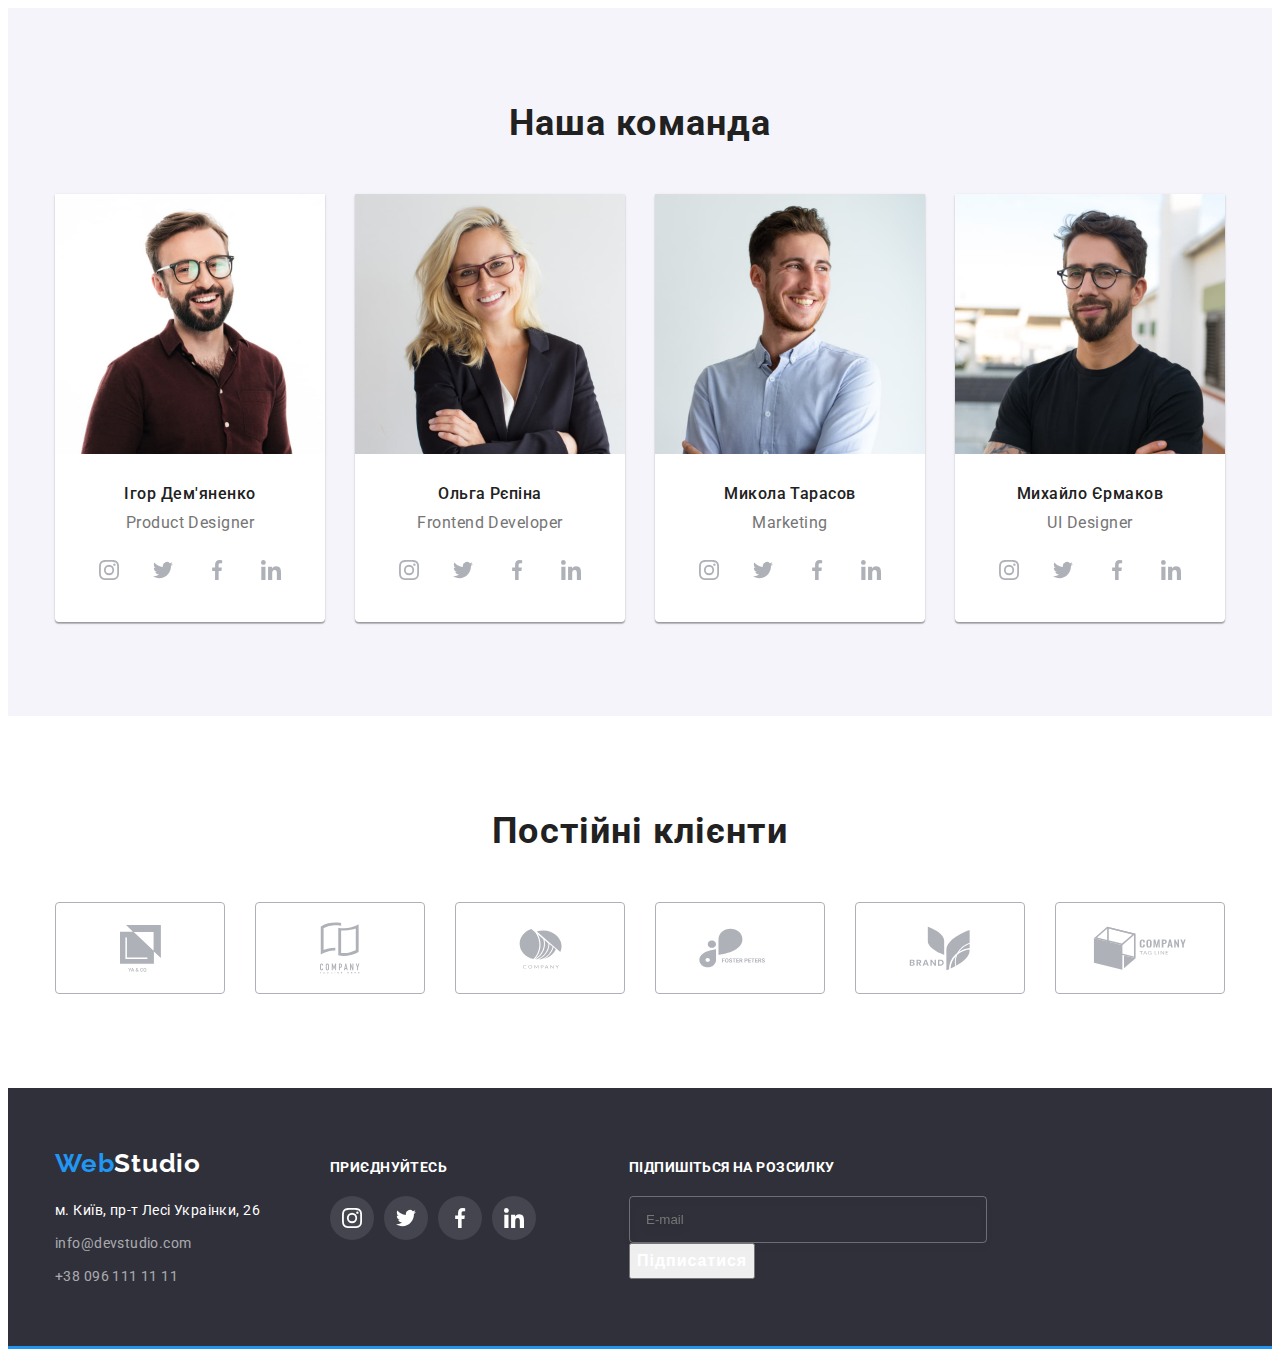
==== commit 01d19014: "third" ====
--- a/index.html
+++ b/index.html
@@ -348,6 +348,13 @@
                         </li>
                     </ul>
                 </div>
+                <div class="contact-us">
+                    <h2 class="contact-us-title">Підпишіться на розсилку</h2>
+                    <form class="contact-us-email" autocomplete="on" novalidate>
+                        <input class="contact-mail" type="email" name="email" required placeholder="E-mail" />
+                        <button class="contact-btn" type="button">Підписатися</button>
+                    </form>
+                </div>
             </div>
         </footer>
         <div class="is-hidden modal-backdrop" data-modal>
@@ -358,6 +365,33 @@
                         <path d="M15 4.10786L13.8921 3L9.5 7.39214L5.10786 3L4 4.10786L8.39214 8.5L4 12.8921L5.10786 14L9.5 9.60786L13.8921 14L15 12.8921L10.6079 8.5L15 4.10786Z" fill="black"/>
                     </svg>
                 </button>
+                <div class="form-group" role="group" aria-labelledby="contact-details-head">
+                    <h2 id="contact-details-head">Залиште свої дані, ми вам передзвонимо</h2>
+                    <form name="signup_form" autocomplete="on" novalidate>
+                        <label>
+                            Ім'я
+                            <input type="name" name="name" autofocus placeholder="username" required pattern="^[a-zA-Z]+\s[a-zA-Z]+$" title="Username must be two words separated by space."/>
+                        </label>
+                        <label>
+                            Телефон
+                            <input type="tel" name="phone_number" placeholder="+380000000000" required />
+                        </label>
+                        <label>
+                            Пошта
+                            <input type="email" name="email" placeholder="example@gmail.com" required />
+                        </label>
+                        <label>
+                            Коментар
+                            <textarea name="feedback" placeholder="Type your message here..."></textarea>
+                        </label>
+                        <label>
+                            <input type="checkbox" name="contract" required />
+                            Погоджуюся з розсилкою та приймаю
+                            <a href="#">Умови договору</a>
+                        </label>
+                        <button type="submit">Відправити</button>
+                    </form>
+                </div>
             </div>
         </div>
     <script src="./js/modal.js"></script>
--- a/css/styles.css
+++ b/css/styles.css
@@ -118,8 +118,6 @@
 
 .header-link:focus,
 .header-link:hover,
-.selected:hover::after,
-.selected:focus::after,
 .selected {
     color: var(--logo-leading-color);
     cursor: pointer;
@@ -127,6 +125,16 @@
     display: flex;
     border-bottom: 3px solid;
     border-radius: 2px;
+}
+
+.selected::after {
+    content:'';
+    position: absolute;
+    background-color: #2196F3;
+    width: 100%;
+    height: 3px;
+    bottom: 0;
+    left: 0;
 }
 
 .header-nav-block {
@@ -593,8 +601,12 @@
     align-items: baseline;
 }
 
-.container > div:first-child {
+.container > div:nth-child(1) {
     margin-right: 70px;
+}
+
+.container > div:nth-child(2) {
+    margin-right: 93px;
 }
 
 .logo-footer {
@@ -698,6 +710,37 @@
     fill: var(--main-back-color);
 }
 
+.contact-us-title {
+    font-weight: 700;
+    font-size: 14px;
+    line-height: 1.14;
+    letter-spacing: 0.03em;
+    text-transform: uppercase;
+    color: var(--main-back-color);
+    margin-bottom: 20px;
+}
+
+.contact-mail {
+    box-sizing: border-box;
+    background-color: inherit;
+    width: 358px;
+    border: 1px solid rgba(255, 255, 255, 0.3);
+    filter: drop-shadow(0px 4px 4px rgba(0, 0, 0, 0.15));
+    border-radius: 4px;
+    padding: 15px 16px;
+}
+
+.contact-btn {
+    font-weight: 700;
+    font-size: 16px;
+    line-height: 30px;
+    display: flex;
+    align-items: center;
+    text-align: center;
+    letter-spacing: 0.06em;
+    color: var(--main-back-color);
+}
+
 .modal-backdrop {
     position: fixed;
     top: 0;
@@ -726,9 +769,9 @@
 
 .modal-close {
     display: flex;
-    margin-top: 14px;
+    margin-top: 8px;
     margin-left: auto;
-    margin-right: 14px;
+    margin-right: 8px;
     width: 30px;
     height: 30px;
     border-radius: 50% 50%;
